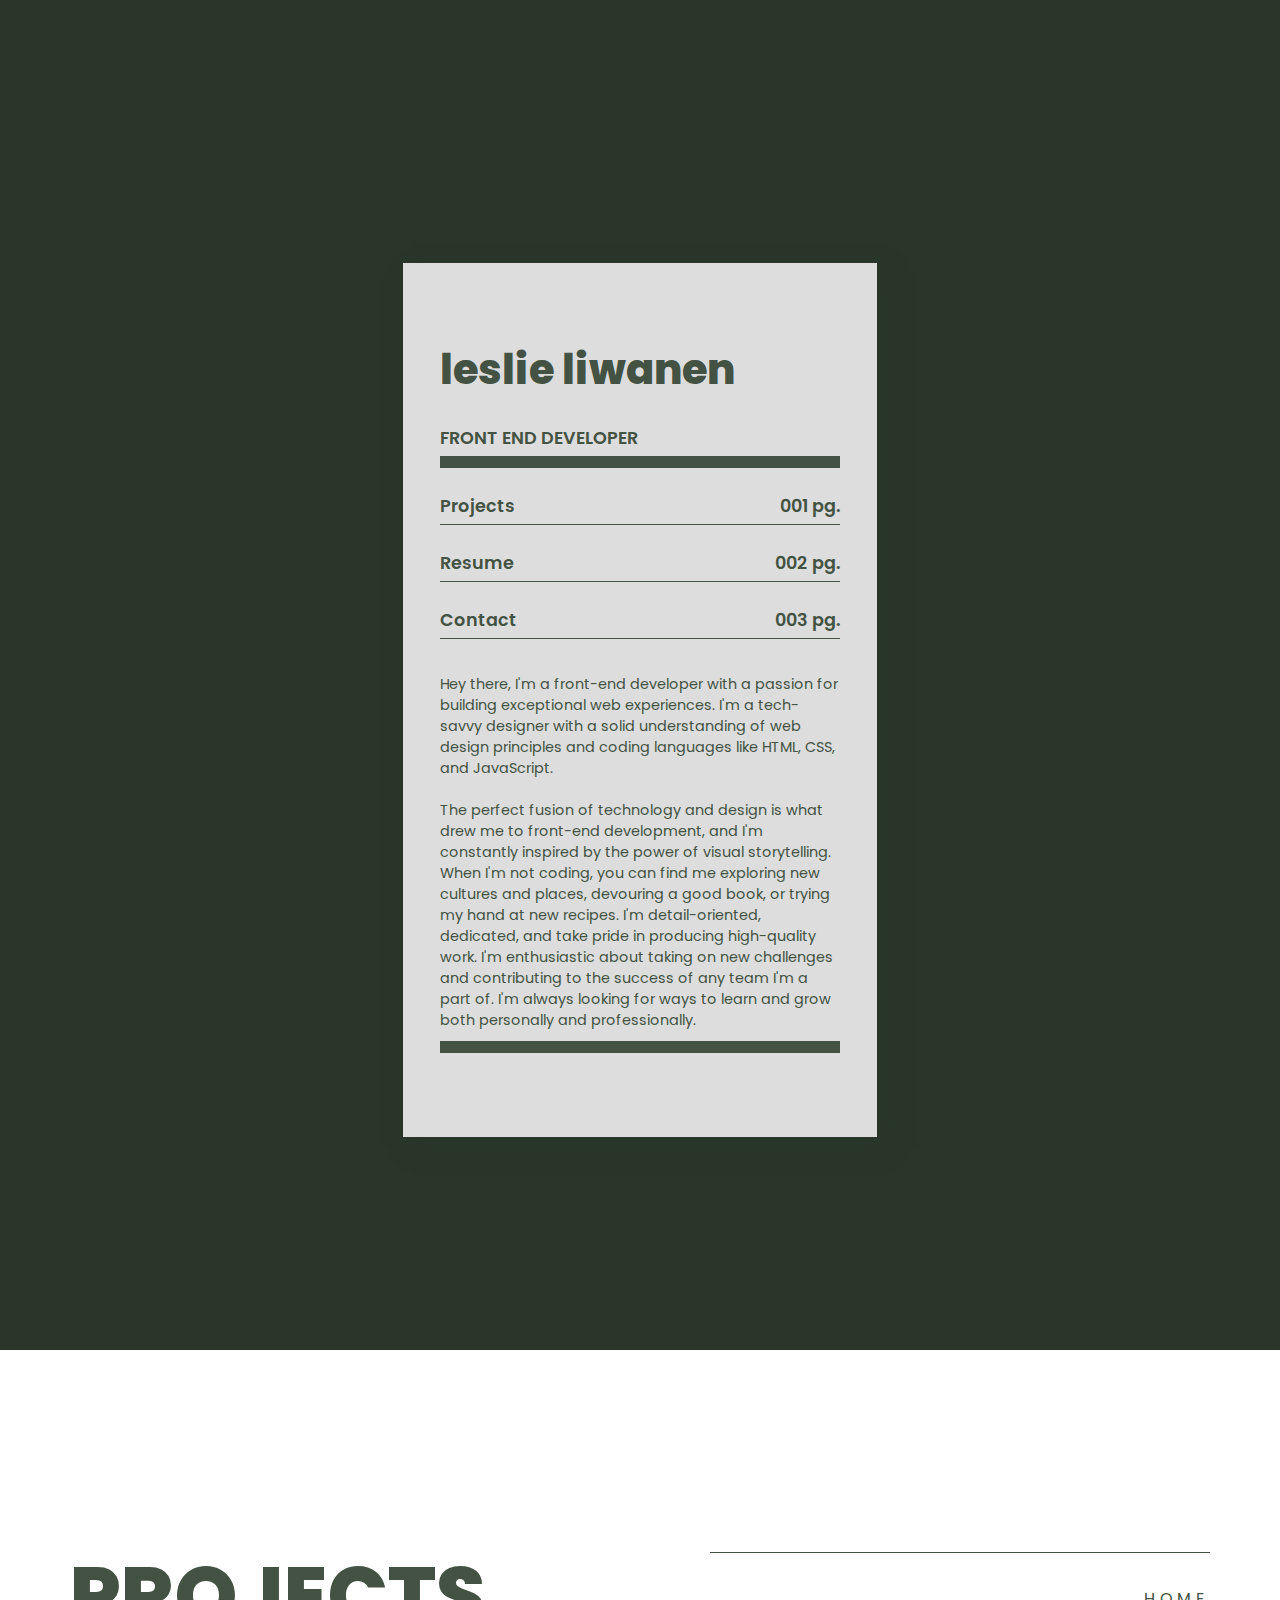
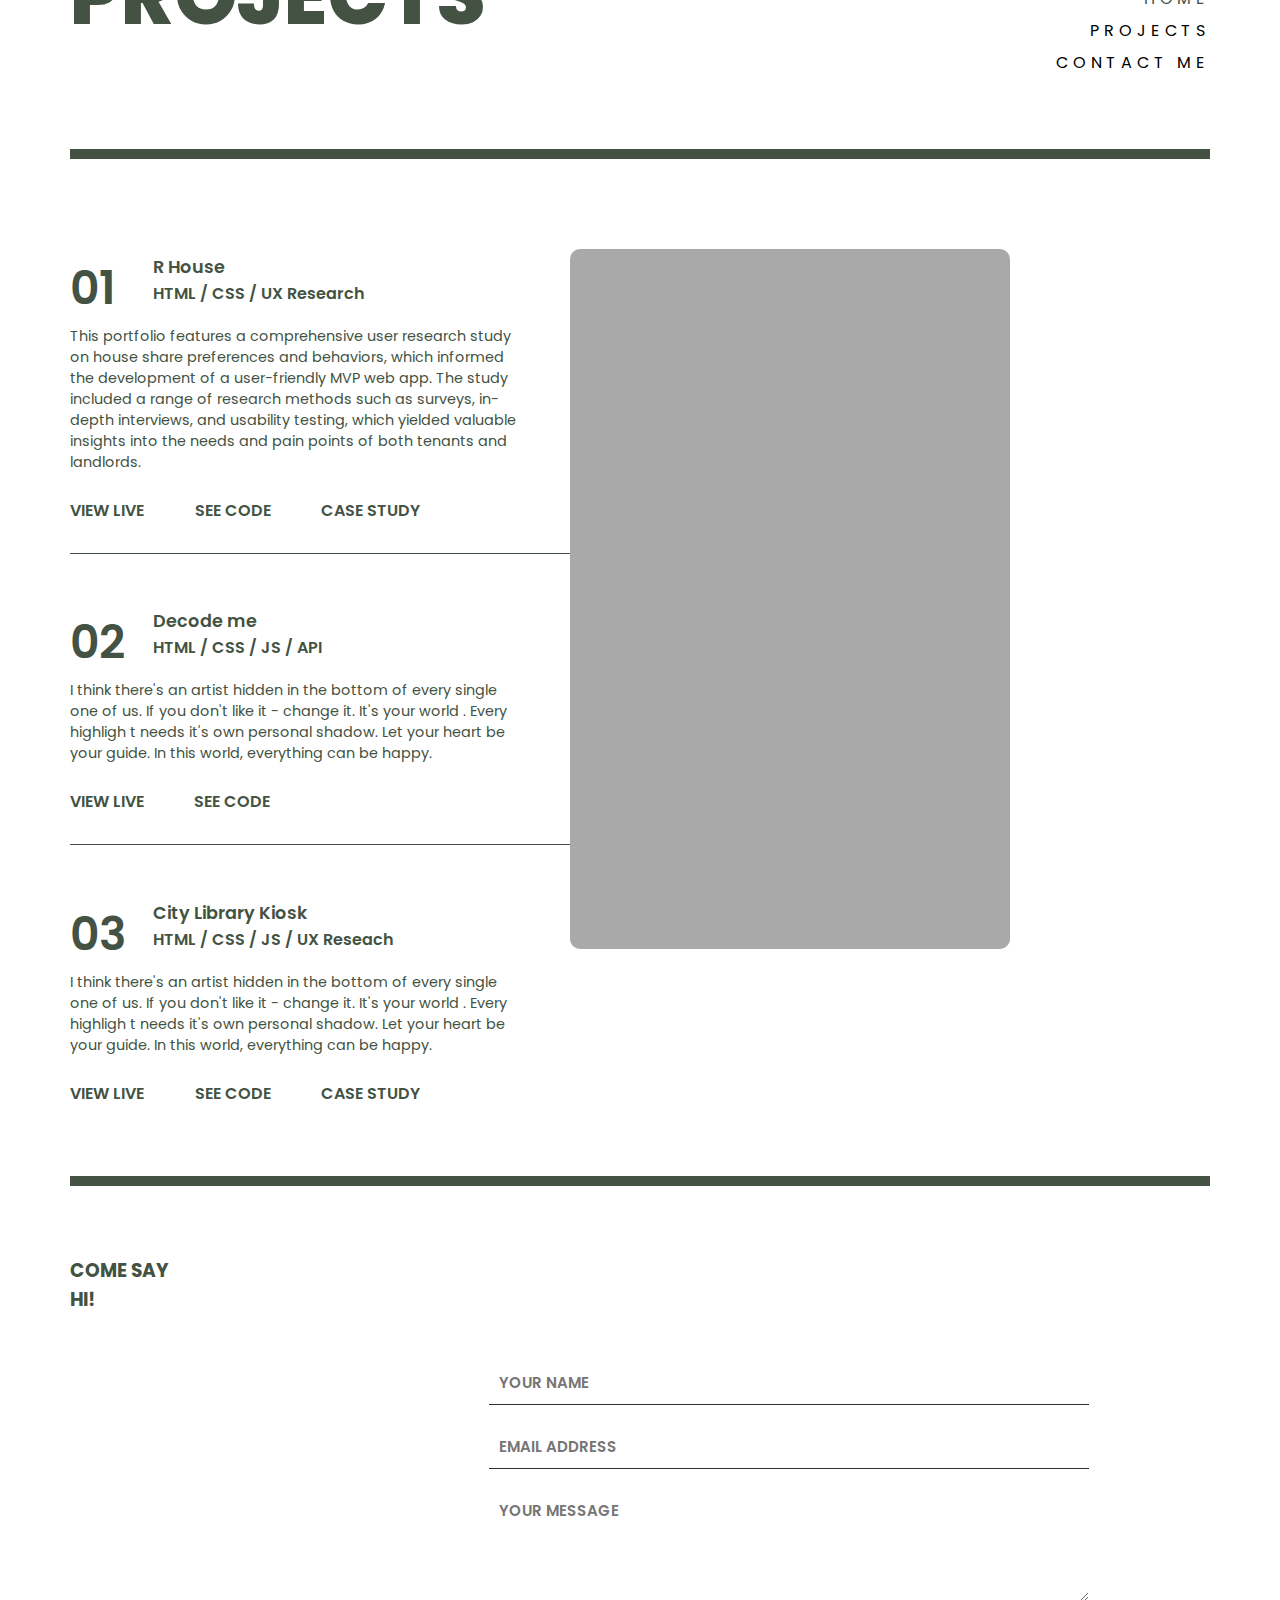
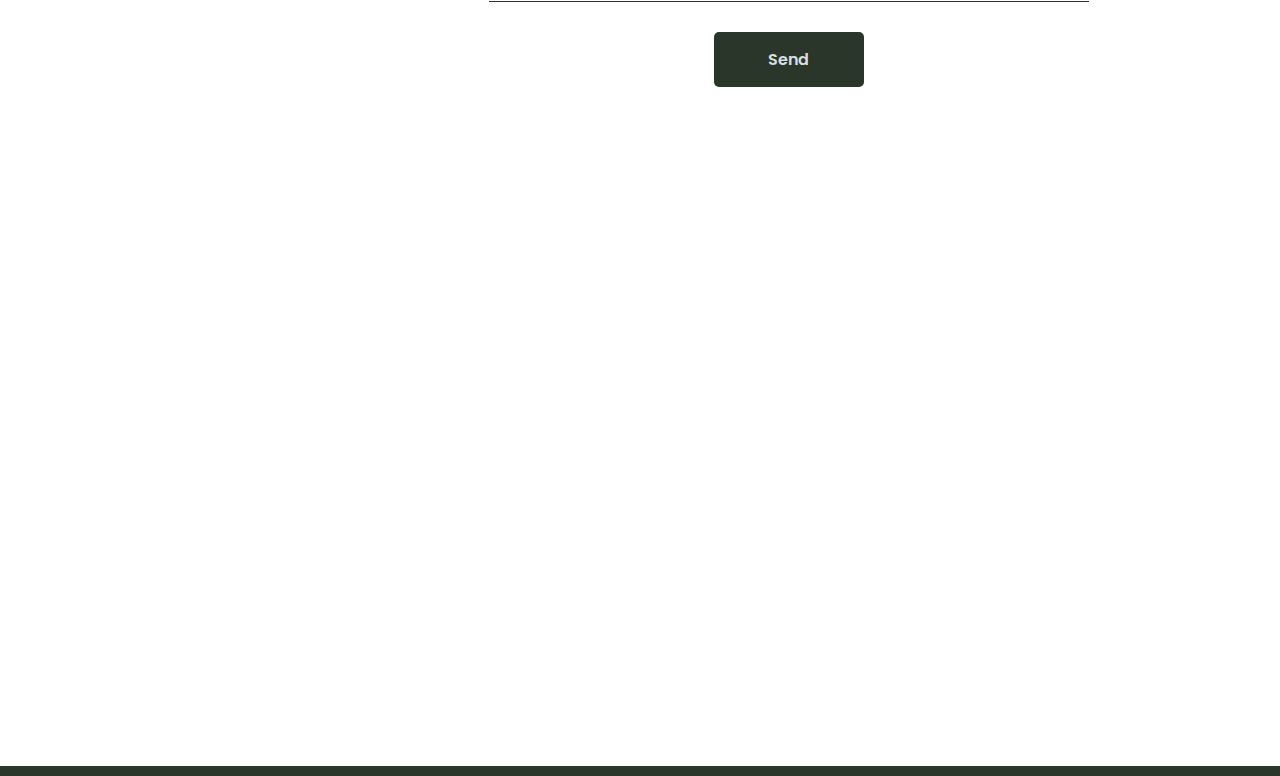
==== index.html @ 6e6c92be "Portfolio" ====
<!DOCTYPE html>
<html lang="en">
  <head>
    <meta charset="UTF-8" />
    <meta http-equiv="X-UA-Compatible" content="IE=edge" />
    <!-- <meta name="viewport" content="width=device-width, initial-scale=1.0" /> -->
    <title>PENGUIN ON THE LOSE~</title>
    <link rel="stylesheet" href="styles.css" />
    <link
      href="https://fonts.googleapis.com/css2?family=Poppins:wght@100;300;600;800;900&display=swap"
      rel="stylesheet"
    />
  </head>

  <body>
    <section id="hero__section">
      <div id="main__container">
        <!-- fix code here -->
        <h1>leslie liwanen <br /></h1>
        <h2>FRONT END DEVELOPER</h2>

        <hr class="header__line" />

        <a href="/"
          ><h2 class="subtitle">
            Projects <span class="page__number">001 pg.</span>
          </h2></a
        >
        <hr class="h2__line" />
        <a href="/"
          ><h2 class="subtitle">
            Resume <span class="page__number">002 pg.</span>
          </h2></a
        >
        <hr class="h2__line" />
        <a href="/"
          ><h2 class="subtitle">
            Contact <span class="page__number">003 pg.</span>
          </h2></a
        >
        <hr class="h2__line" />

        <p class="main__paragraph">
          Hey there, I'm a front-end developer with a passion for building
          exceptional web experiences. I'm a tech-savvy designer with a solid
          understanding of web design principles and coding languages like HTML,
          CSS, and JavaScript.
          <br />
          <br />
          The perfect fusion of technology and design is what drew me to
          front-end development, and I'm constantly inspired by the power of
          visual storytelling. When I'm not coding, you can find me exploring
          new cultures and places, devouring a good book, or trying my hand at
          new recipes. I'm detail-oriented, dedicated, and take pride in
          producing high-quality work. I'm enthusiastic about taking on new
          challenges and contributing to the success of any team I'm a part of.
          I'm always looking for ways to learn and grow both personally and
          professionally.
        </p>

        <hr class="header__line" />

        <div class="social-media">
          <div class="github"></div>
          <div class="linkedin"></div>
          <div class="email"></div>
        </div>
      </div>
    </section>

    <!-- PROJECTS SECTION -->

    <nav>
      <h1 class="h1__2">PROJECTS</h1>
      <ul>
        <hr class="line-two" />
        <div class="menu-bar">
          <li><a href="../index.html">HOME</a></li>
          <li><a href="/"></a> PROJECTS</li>
          <li><a href="/"></a> CONTACT ME</li>
        </div>
      </ul>
    </nav>
    <hr class="project-line" />

    <section class="project__section">
      <div class="project-container">
        <div class="project-one">
          <h2>
            <span class="cap__number">01</span>
            R House <br />
            <span class="sub__title"> HTML / CSS / UX Research</span>
          </h2>

          <p>
            This portfolio features a comprehensive user research study on house
            share preferences and behaviors, which informed the development of a
            user-friendly MVP web app. The study included a range of research
            methods such as surveys, in-depth interviews, and usability testing,
            which yielded valuable insights into the needs and pain points of
            both tenants and landlords.
          </p>
          <br />
          <div class="project-btn-1">
            <a href="https://www.facebook.com/"> <h4>VIEW LIVE</h4></a>
            <a href="/"> <h4>SEE CODE</h4></a>
            <a href="/rhouse.html"> <h4>CASE STUDY</h4></a>
          </div>
        </div>
        <hr class="line-two" />

        <!-- --------------------------- -->
        <div class="project-one">
          <h2>
            <span class="cap__number">02</span>
            Decode me <br />
            <span class="sub__title">HTML / CSS / JS / API</span>
          </h2>

          <p>
            I think there's an artist hidden in the bottom of every single one
            of us. If you don't like it - change it. It's your world . Every
            highligh t needs it's own personal shadow. Let your heart be your
            guide. In this world, everything can be happy.
          </p>
          <br />
          <div class="project-btn">
            <a href="/"> <h4>VIEW LIVE</h4></a>
            <a href="/"> <h4>SEE CODE</h4></a>
          </div>
        </div>
        <hr class="line-two" />

        <div class="project-one">
          <h2>
            <span class="cap__number">03</span>
            City Library Kiosk <br />
            <span class="sub__title">HTML / CSS / JS / UX Reseach</span>
          </h2>

          <p>
            I think there's an artist hidden in the bottom of every single one
            of us. If you don't like it - change it. It's your world . Every
            highligh t needs it's own personal shadow. Let your heart be your
            guide. In this world, everything can be happy.
          </p>
          <br />
          <div class="project-btn-1">
            <a href="/"> <h4>VIEW LIVE</h4></a>
            <a href="/"> <h4>SEE CODE</h4></a>
            <a href="/"> <h4>CASE STUDY</h4></a>
          </div>
        </div>
      </div>

      <!-- -----image changes when hovered on one of the projects------- -->
      <div id="project-image">
        <div class="image-here"></div>
      </div>
    </section>

    <hr class="project-line" />
    <!-- CONTACT FORM -->
    <section class="project__section">
      <h3>COME SAY HI!</h3>
      <div class="form__container">
        <form>
          <input type="text" id="name" placeholder="YOUR NAME" required />
          <input type="text" id="email" placeholder="EMAIL ADDRESS" required />
          <textarea id="message" rows="4" placeholder="YOUR MESSAGE"></textarea>
          <button type="submit">Send</button>
        </form>
      </div>
    </section>
    <div class="end__color"></div>
  </body>
</html>
---- styles.css ----
*{
    margin: 0;
    border: 0;
    font-family: Poppins;
 
    
}
#hero__section{
      display: flex;
    justify-content: center;
    align-items: center;
   background-color: #293629;
   
   width: 100vw;
   height: 150vh;

}

#main__container{
  
    background-color: #DDDDDD;
    background-image: url("/images/crumpled-paper.png");
    background-repeat:no-repeat;
    /* make the img backgroung cover the whole container */
    background-size: 130%;
    background-position: -60px;
    
    border: #435243;
    box-shadow: 10px 10px 20px #293629;
    padding: 87px 37px;
    margin: 50px 0 0 0 ;
    height: 700px;
    width: 400px;

    /* flexbox - centering */
}

h1,h2,h3,p,a{
    color: #435243;
    font-family: Poppins;
    text-decoration: none;
}

h1{
    padding-bottom: 10px;
    font-size: 2.6em;
    line-height: 40px;
    font-weight: 800;
}

h2{
    padding-top: 25px;
    padding-bottom: 5px;
    font-size: 1.1em;
    font-weight: 600;
}

.subtitle{

}

.page__number{
    float: right;
}
/* !!!!!!!!!!!!!!!!!!!! */

h2{
    
    text-decoration: none;
    color: #435243;
    box-shadow: inset 0 0 0 0 #CFC249;
    transition: color .2s ease-in-out, box-shadow .2s ease-in-out;
    
}

.subtitle:hover{
  color: #435243;
  box-shadow: inset 310px 0 0 0  #CFC249;
}
.main__paragraph{
    padding-top: 20px;
    padding-bottom: 10px;
}

p{
    font-size: .8em;
}

.header__line{
    background-color: #435243;
    height: 12px;
}

.h2__line{
    background-color: #435243;
    height: 1px;
}

/* --------PROJECTS -------- */

.project-line{
    background-color: #435243;
    border: 0;
    height: 10px;
    margin: 30px 70px;
  
}
.project__section{
    display: flex;
    justify-content: space-between;
    margin: 70px;
    
}

nav{
    display: flex;
    padding: 8% 0% 0%;
    margin: 70px;
    justify-content: space-between;
    align-items: center;
}

ul li{
    list-style: none;
    
}
li {
    display: flex;
    flex-direction: column;
    align-items: flex-end;
    line-height: 2em;
    letter-spacing: .3em;

}
li:hover{
    color: #435243;
    text-decoration: underline;
    font-weight: 600;

  }

.h1__2{
    
    font-size: 5rem;
}


p{
    font-size: .9rem;
    margin-top: 15px;
}


.project-container{
    display: flex;
    flex-direction: column;
    min-height: 65vh;

}
.numbering{
    float: left;
    padding-right: 1rem;
    font-size: 3rem;


}

.project-one{
    display: flex;
    flex-direction: column;
    flex: 1;
    width: 450px;
}

.cap__number{

        float: left;
        padding-right: 60px;
        padding-top: 30px;
        line-height: 20%;
        width: .5em;
        font-size: 260%;
       
}

.sub__title{
    font-weight: 600;
    font-size: 1rem;
    /* edit line height */

}


.project-btn{
    display: flex;
    justify-content:space-between ;
    max-width: 200px;
}

.project-btn-1{
    display: flex;
    justify-content:space-between ;
    max-width: 350px;
}

.line-two{
    background-color: #435243;
    border: 0;
    height: .5px;
    width: 500px;
    margin:30px 0  ;



}
a{
    text-decoration: none;
}

h4:hover{
    color: #435243;
    box-shadow: inset 300px 0 0 0 #CFC249;
    text-decoration: underline;
  }

h4{
    font-weight: 600;
    color: #435243;
    box-shadow: inset 0 0 0 0 #CFC249;
    transition: color .3s ease-in-out, box-shadow .3s ease-in-out;
    
}

#project-image{
    display: flex;
    margin-top: 20px;
    margin-right: 200px;
    border-radius: 10px;
    background-color: darkgray;
    height: 700px;
    width: 500px;
    z-index: 999;
}
/* CONTACT FORM  */
.form__bigcontainer{
    flex-wrap: wrap;
}

.form__container{
    width: 100%;
    height: 100vh;
    display: flex;
    align-items: right;
    justify-content: flex-end;
    margin: 70px;
    


}

form{
   
    display: flex;
    flex-direction: column;
    padding: 2vw 4vw;
    width: 90%;
    max-width: 600px;
    border-radius: 10px;

}

form input, form textarea{
    border: none;
    border-bottom: .5px solid #293629;
    margin: 10px 0;
    padding: 10px;
    outline: none;
    font-size: 15px;
    font-weight: 600;
    font-family: poppins;
  

}

form button{

    padding: 15px;
    background-color: #293629;
    color: #DDDDDD;
    font-size: 16px;
    border: 0;
    outline: none;
    cursor: pointer;
    width: 150px;
    margin: 20px auto 0;
    border-radius: 5px;
    font-family: poppins;
    font-weight: 600;
}

.end__color{
    background-color: #293629;
    border: #293629;
    outline: #293629;
    height: 10px;
}
/* h3 change phone query to middle flex */
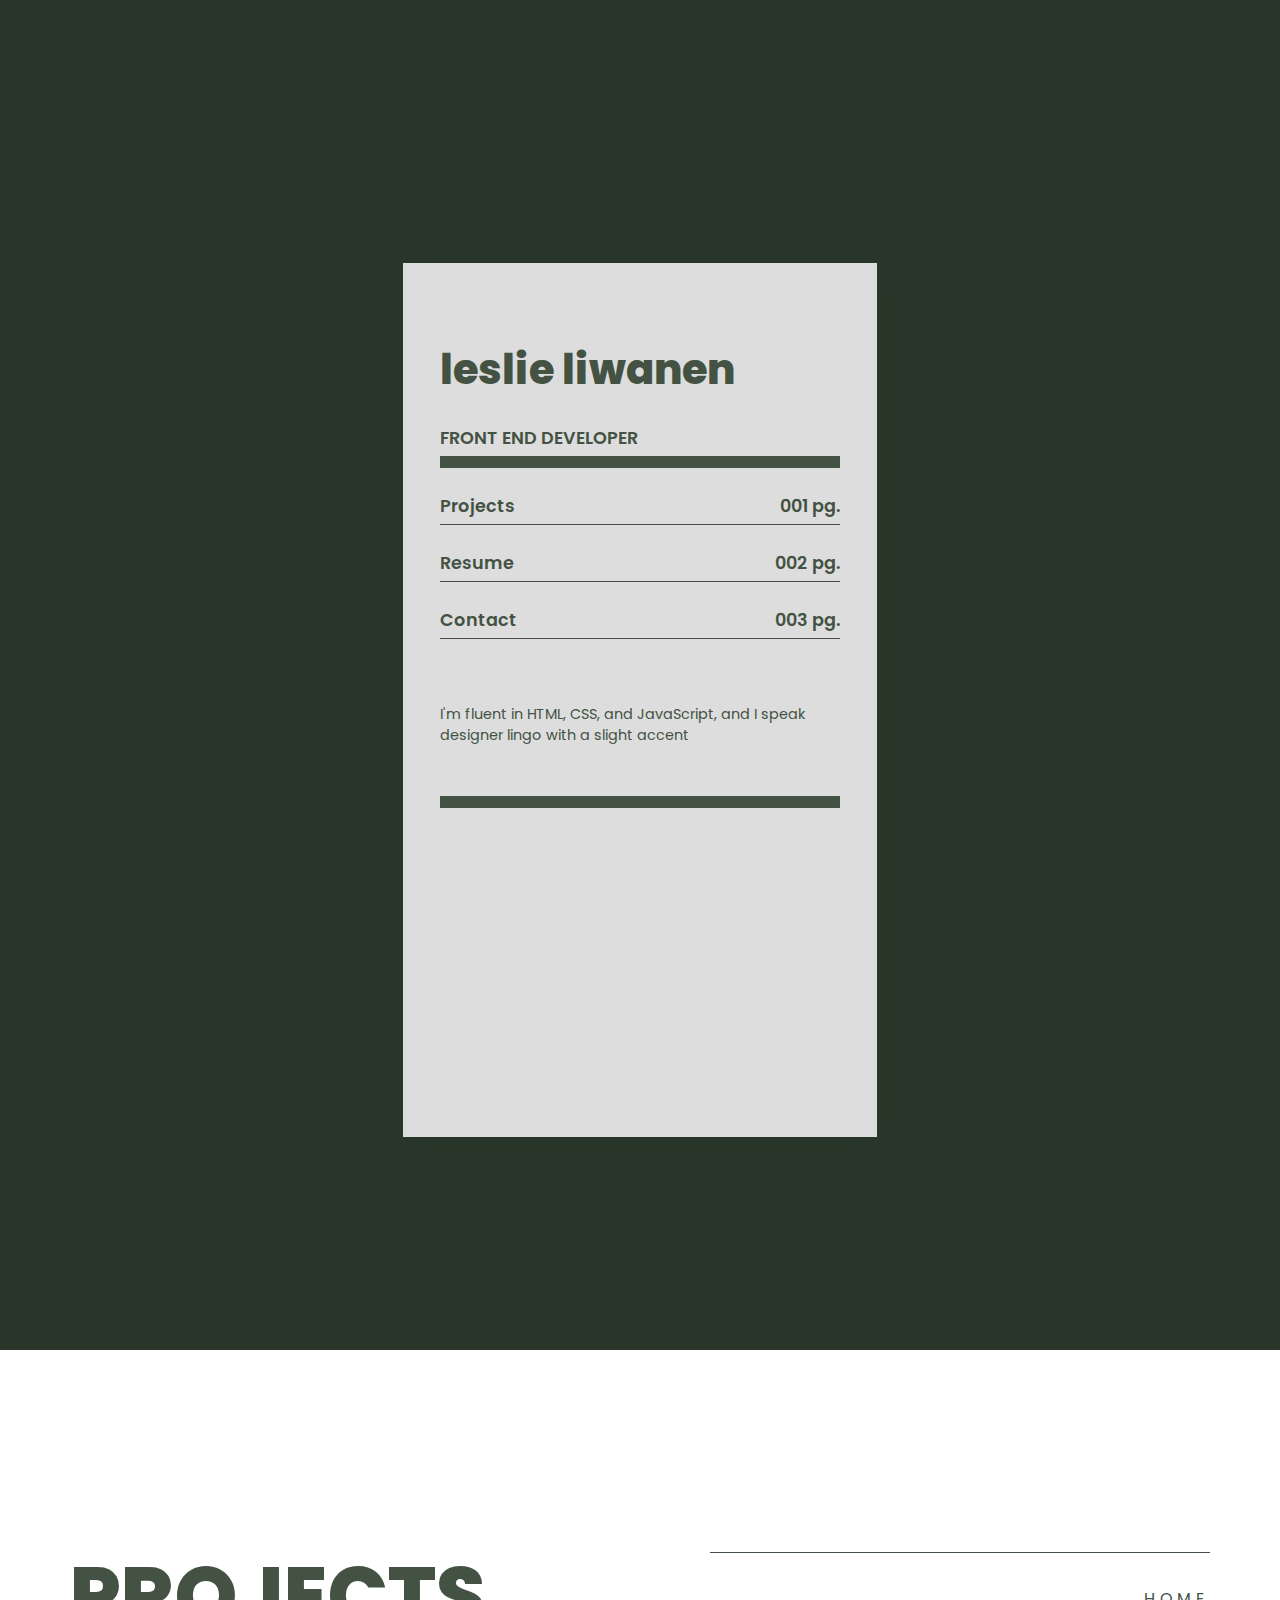
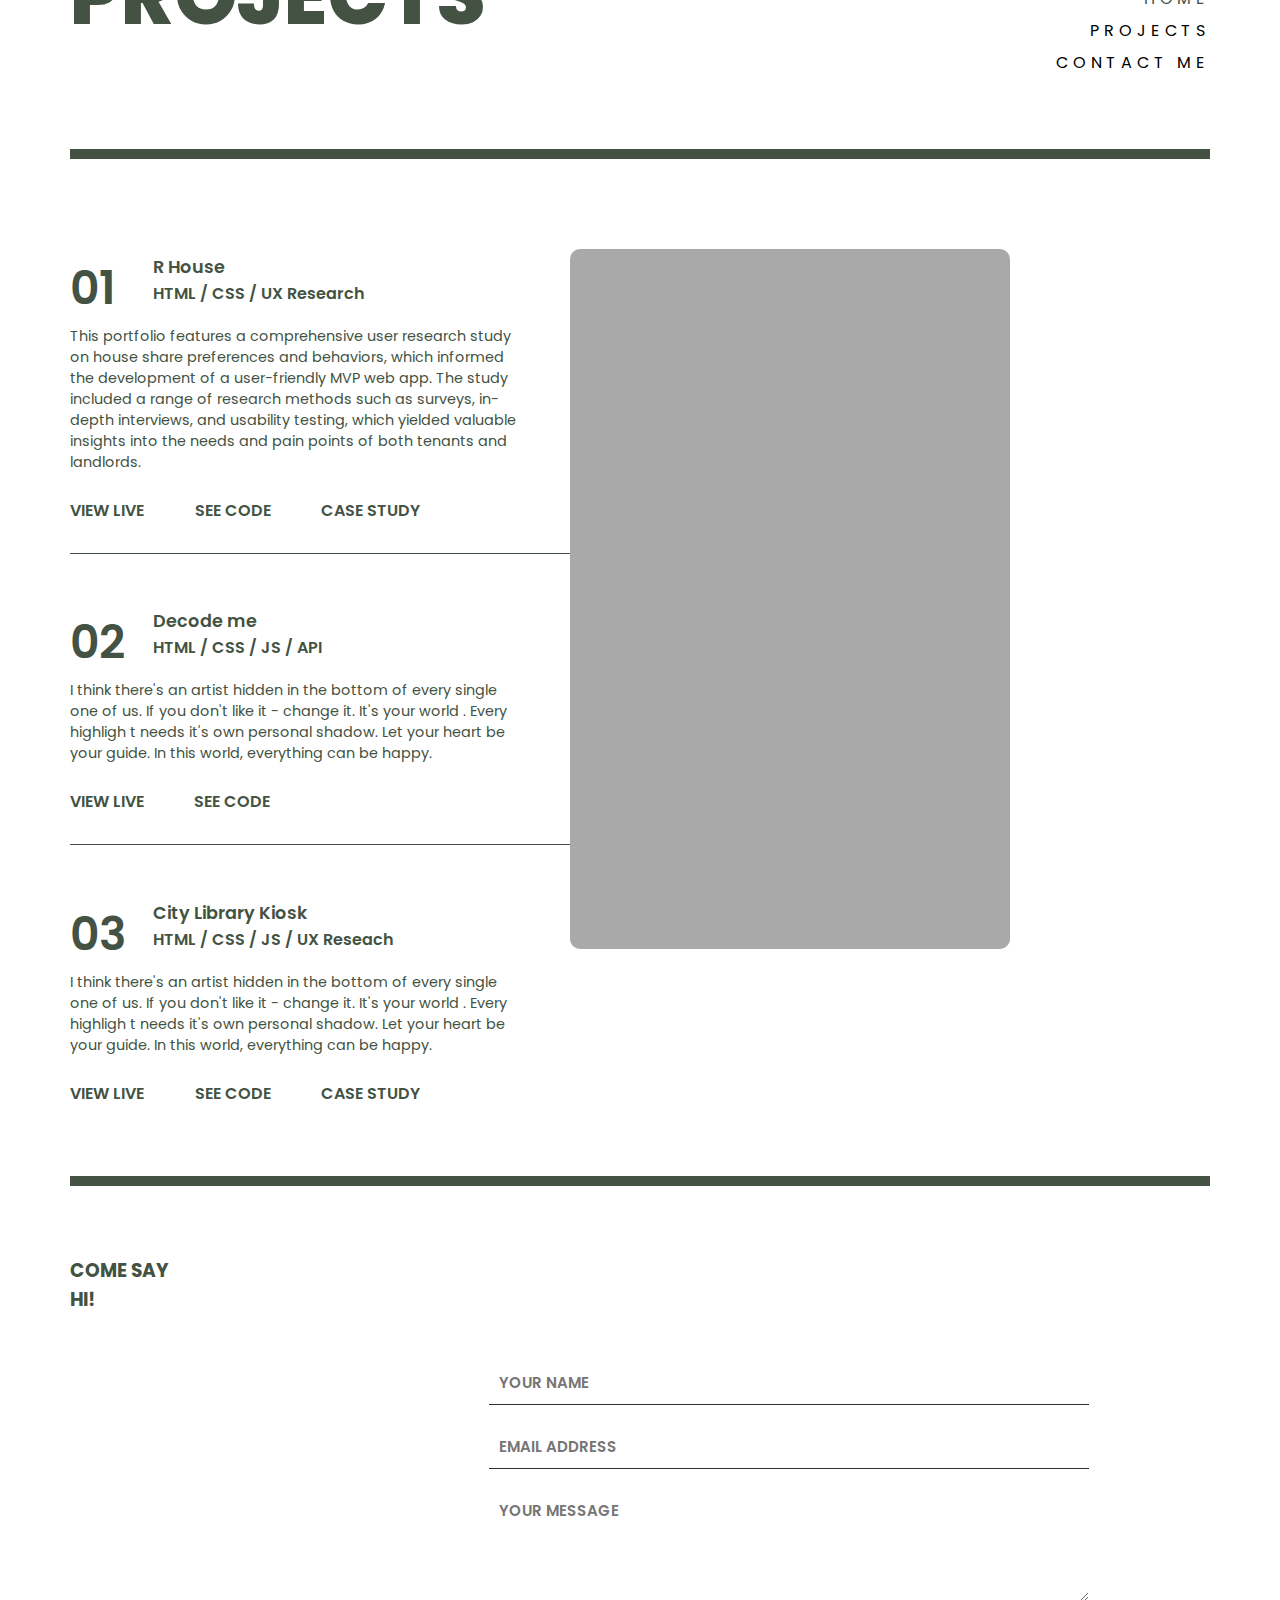
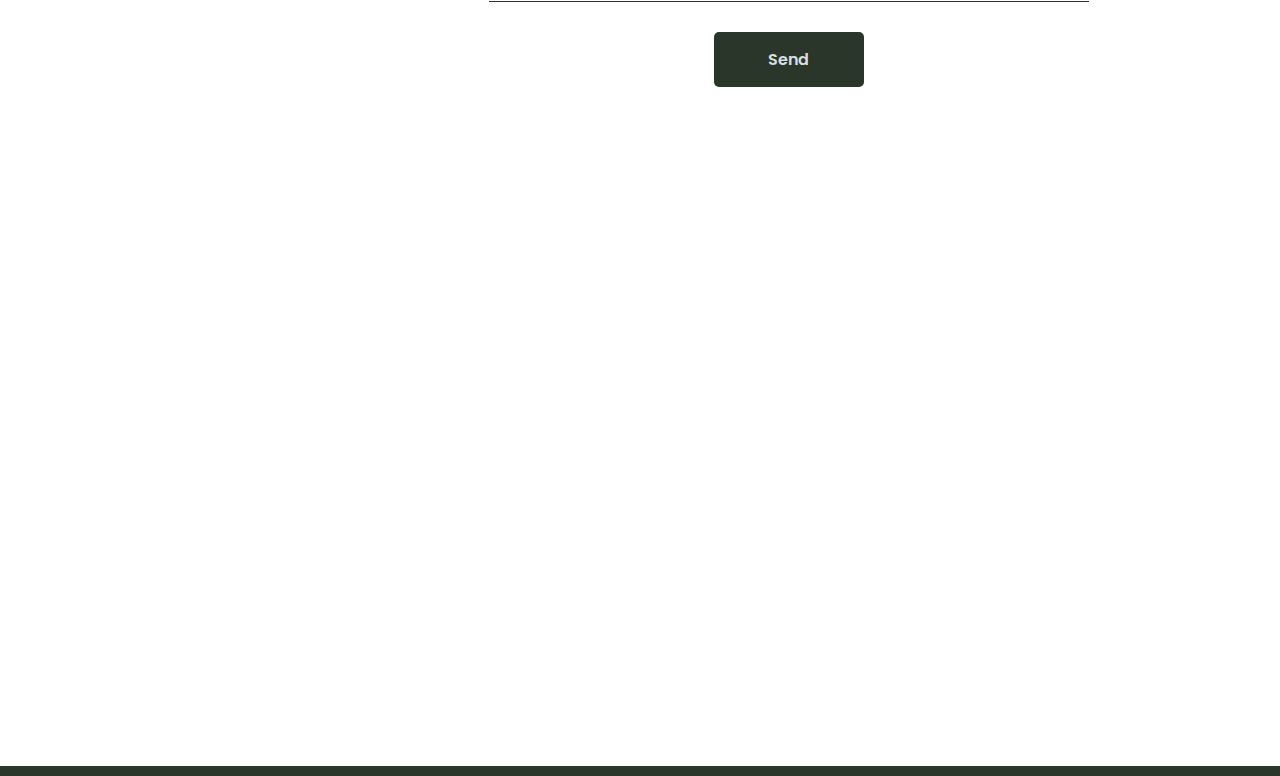
==== commit 3944ed28: "first commit" ====
--- a/index.html
+++ b/index.html
@@ -41,21 +41,8 @@
         <hr class="h2__line" />
 
         <p class="main__paragraph">
-          Hey there, I'm a front-end developer with a passion for building
-          exceptional web experiences. I'm a tech-savvy designer with a solid
-          understanding of web design principles and coding languages like HTML,
-          CSS, and JavaScript.
-          <br />
-          <br />
-          The perfect fusion of technology and design is what drew me to
-          front-end development, and I'm constantly inspired by the power of
-          visual storytelling. When I'm not coding, you can find me exploring
-          new cultures and places, devouring a good book, or trying my hand at
-          new recipes. I'm detail-oriented, dedicated, and take pride in
-          producing high-quality work. I'm enthusiastic about taking on new
-          challenges and contributing to the success of any team I'm a part of.
-          I'm always looking for ways to learn and grow both personally and
-          professionally.
+          I'm fluent in HTML, CSS, and JavaScript, and I speak designer lingo
+          with a slight accent
         </p>
 
         <hr class="header__line" />
--- a/styles.css
+++ b/styles.css
@@ -78,8 +78,8 @@
   box-shadow: inset 310px 0 0 0  #CFC249;
 }
 .main__paragraph{
-    padding-top: 20px;
-    padding-bottom: 10px;
+    padding-top: 50px;
+    padding-bottom: 50px;
 }
 
 p{
